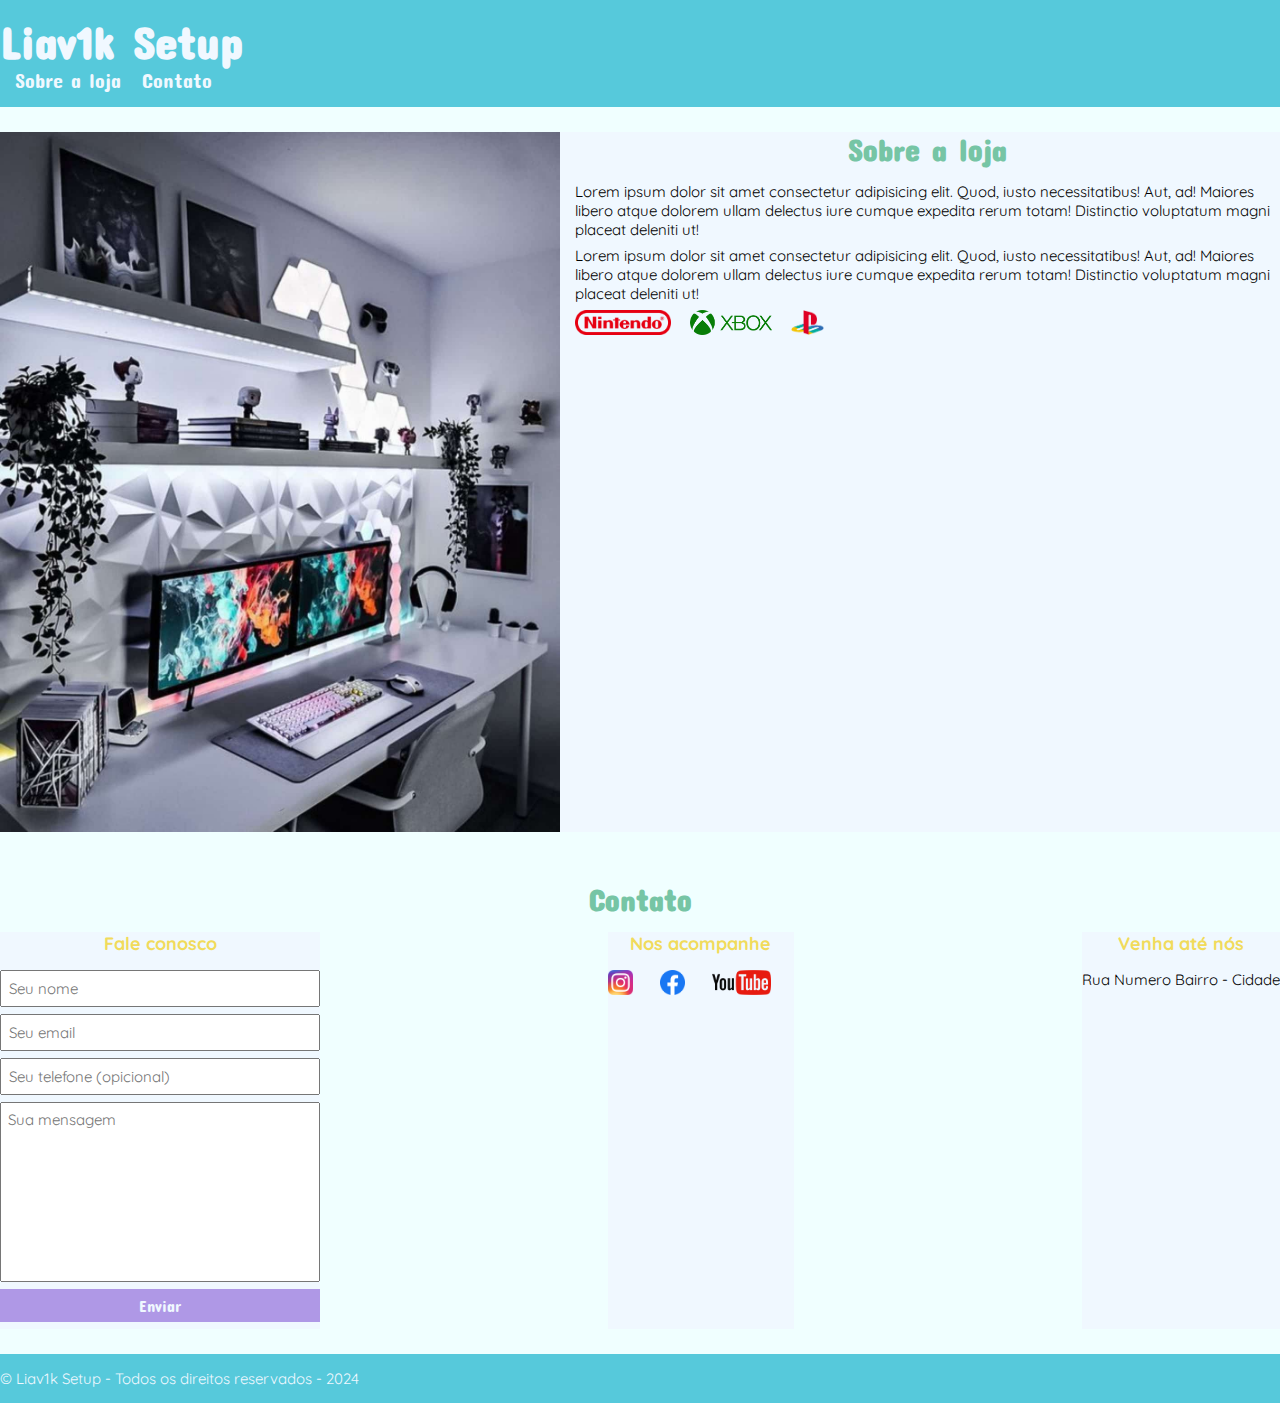
==== index.html @ a2f3748d "commit inicial" ====
<!DOCTYPE html>
<html lang="pt-br">
<head>
    <meta charset="UTF-8">
    <meta name="viewport" content="width=device-width, initial-scale=1.0">
    <title>Liav1k setup - Tudo para o seu setup</title>
    <link rel="stylesheet" href="./main.css">
    <link rel="preconnect" href="https://fonts.googleapis.com">
    <link rel="preconnect" href="https://fonts.gstatic.com" crossorigin>
    <link href="https://fonts.googleapis.com/css2?family=Concert+One&family=Quicksand:wght@300..700&display=swap" rel="stylesheet">
</head>
<body>
    <header>
        <div class="container">
            <h1>Liav1k Setup</h1>
            <nav>
                <ul>
                    <li>
                        <a href="#about">Sobre a loja</a>
                    </li>
                    <li>
                        <a href="#contact">Contato</a>
                    </li>
                </ul>
            </nav>
        </div>
    </header>
    <section id="about">
        <div class="container">
            <img src="./images/setup.jpg" alt="Setup com estilo minimalista e branco">
            <div>
                <h2>Sobre a loja</h2>
                <p>
                    Lorem ipsum dolor sit amet consectetur adipisicing elit. Quod, iusto necessitatibus! Aut, ad! Maiores libero atque dolorem ullam delectus iure cumque expedita rerum totam! Distinctio voluptatum magni placeat deleniti ut!
                </p>
                <p>
                    Lorem ipsum dolor sit amet consectetur adipisicing elit. Quod, iusto necessitatibus! Aut, ad! Maiores libero atque dolorem ullam delectus iure cumque expedita rerum totam! Distinctio voluptatum magni placeat deleniti ut!
                </p>
                <ul class="brands-list">
                    <li><img src="./images/nintendo.png" alt="Nintendo" /></li>
                    <li><img src="./images/xbox.png" alt="xbox" /></li>
                    <li><img src="./images/playstation.png" alt="playstation" /></li>
                </ul>
            </div>
        </div>
    </section>
    <section id="contact">
        <div class="container">
            <h2>Contato</h2>
            <div class="contact-methods">
                <div>
                    <h3>Fale conosco</h3>
                    <form>
                        <input type="text" placeholder="Seu nome" required />
                        <input type="email" placeholder="Seu email" required />
                        <input type="tel" placeholder="Seu telefone (opicional)" />
                        <textarea placeholder="Sua mensagem" required ></textarea>
                        <button type="submit">Enviar</button>
                    </form>
                </div>
                <div>
                    <h3>Nos acompanhe</h3>
                    <ul class="social-links">
                        <li>
                            <a href="#" title="Siga-nos no Instagram">
                                <img src="./images/instagram.png" alt="Logo do Instagram" />
                            </a>
                        </li>
                        <li>
                            <a href="#" title="Siga-nos no Facebook">
                                <img src="./images/facebook.png" alt="Logo do Facebook" />
                            </a>
                        </li>
                        <li>
                            <a href="#" title="Visite nosso caanl no Youtube">
                                <img src="./images/youtube.png" alt="Logo do Youtube" />
                            </a>
                        </li>
                    </ul>
                </div>
                <div>
                    <h3>Venha até nós</h3>
                    <p>
                        Rua Numero Bairro - Cidade
                    </p>
                </div>
            </div>
        </div>
    </section>
    <footer>
        <div class="container">
            <p>
                &copy; Liav1k Setup - Todos os direitos reservados - 2024
            </p>
        </div>
    </footer>
</body>
</html>
---- main.css ----
* {
    margin: 0;
    padding: 0;
    box-sizing: border-box;
}

header,
section h2 {
    font-family: "Concert One", sans-serif;
}

body, input, textarea {
    font-family: "Quicksand", sans-serif;
    font-size: 15px;
}

header {
    padding: 15px 0;
    background-color: #56C9DB;
    color: aliceblue;
}

header h1 {
    font-size: 45px;
}

header nav li {
    display: inline;
    margin-left: 15px;
    color: aliceblue;
}

header nav li a {
    color: aliceblue;
    text-decoration: none;
    font-size: 20px;
}

.container{
    max-width: 1280px;
    width: 100%;
    margin: 0 auto;
}

.brands-list img {
    height: 25px;
}

.brands-list li {
    display: inline;
}

section {
    padding: 25px 0;
    background-color: azure;
}

#about .container {
    background-color: aliceblue;
}

section .container {
    display: flex;
    justify-content: space-between;
    align-items: flex-start;
}

section h2 {
    margin-bottom: 15px;
    color: #76C5A5;
    text-align: center;
    font-size: 30px;
}

section h3 {
    margin-bottom: 15px;
    font-size: 18px;
    text-align: center;
    color: #f1db5b;
}

section p {
    margin-bottom: 7px;
    color: #000;
}

section div img {
    height: 700px;
}

section img {
    margin-right: 15px;
}

.social-links img {
    height: 25px;
}

.social-links li {
    display: inline;
    margin-right: 8px;
}

.social-links li a {
    text-decoration: none;
}

#contact .container {
    display: block;
}

.contact-methods {
    display: flex;
    justify-content: space-between;
}

.contact-methods div {
    background-color: aliceblue;
}

form input,
form textarea,
form button {
    display: block;
    width: 320px;
    margin-bottom: 7px;
    padding: 7px;
}

form textarea {
    resize: none;
    height: 180px;
}

Form button {
    background-color: #AF98E6;
    color: aliceblue;
    border: none;
    font-family: "Concert One", sans-serif;
    font-size: 16px;
    cursor: pointer;
}

form button:hover {
    background-color: #e273a7;
}

input:focus, textarea:focus {
    outline-color: #e273a7;
}

footer {
    background-color: #56C9DB;
    color: aliceblue;
    padding: 15px 0;
}
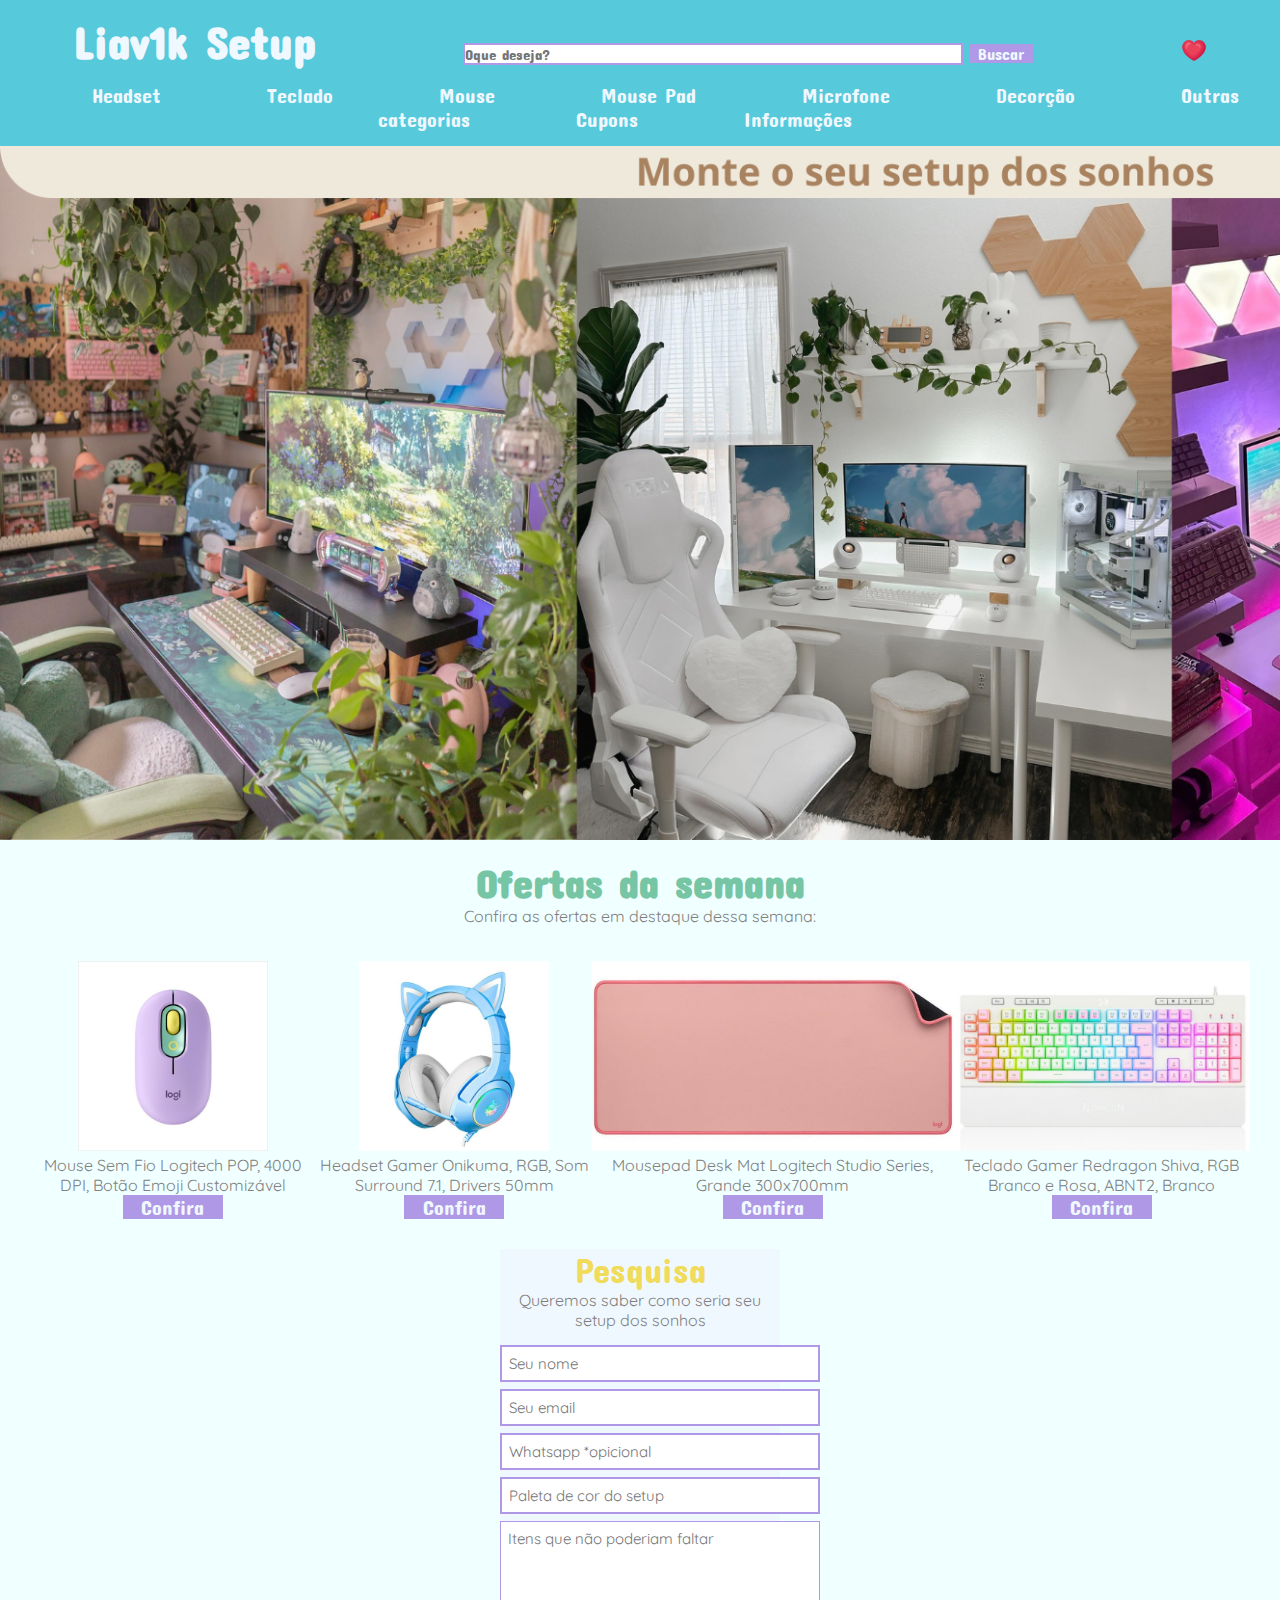
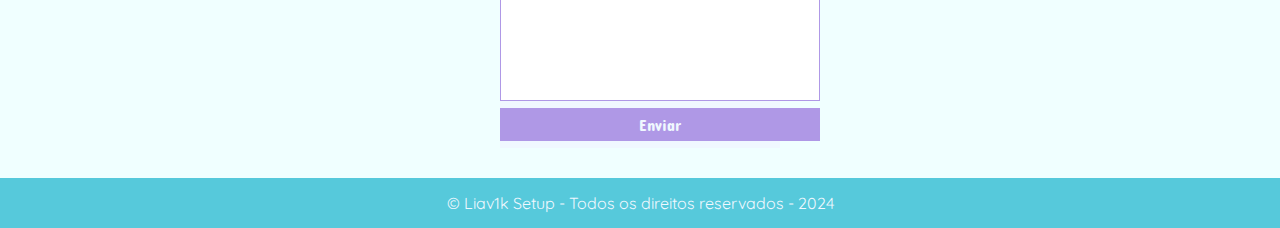
==== commit b0756998: "orgulho de mim" ====
--- a/index.html
+++ b/index.html
@@ -11,81 +11,103 @@
 </head>
 <body>
     <header>
-        <div class="container">
-            <h1>Liav1k Setup</h1>
+        <div class="cabeçalho">
+            <a id="titulo" href="#" title="início">Liav1k Setup</a>
+            <div>
+                <input type="text" placeholder="Oque deseja?" /> <button type="button">Buscar</button>
+            </div>
+            <a href="#" title="Favoritos">
+                <img src="./images/Coração.png" alt="Coração" />
+            </a>
+        </div>
+        <div class="setores">
             <nav>
                 <ul>
                     <li>
-                        <a href="#about">Sobre a loja</a>
+                        <a href="#">Headset</a>
                     </li>
                     <li>
-                        <a href="#contact">Contato</a>
+                        <a href="#">Teclado</a>
+                    </li>
+                    <li>
+                        <a href="#">Mouse</a>
+                    </li>
+                    <li>
+                        <a href="#">Mouse Pad</a>
+                    </li>
+                    <li>
+                        <a href="#">Microfone</a>
+                    </li>
+                    <li>
+                        <a href="#">Decorção</a>
+                    </li>
+                    <li>
+                        <a href="#">Outras categorias</a>
+                    </li>
+                    <li>
+                        <a href="#">Cupons</a>
+                    </li>
+                    <li>
+                        <a href="#">Informações</a>
                     </li>
                 </ul>
             </nav>
         </div>
     </header>
-    <section id="about">
-        <div class="container">
-            <img src="./images/setup.jpg" alt="Setup com estilo minimalista e branco">
+    <Section>
+        <img src="./images/Banner.png" alt="Banner com 3 variações de setup" />
+        <div class="enunciado">
+            <h2>
+                Ofertas da semana
+            </h2>
+            <p>
+                Confira as ofertas em destaque dessa semana:
+            </p>
+        </div>
+        <div class="ofertas">
             <div>
-                <h2>Sobre a loja</h2>
+                <img src="./images/Mouse.jpg" alt="Mouse" />
+                <p> 
+                    Mouse Sem Fio Logitech POP, 4000 DPI, Botão Emoji Customizável
+                </p>
+                <button type="button">Confira</button>
+            </div>
+            <div>
+                <img src="./images/Headset.jpg" alt="Headset" />
                 <p>
-                    Lorem ipsum dolor sit amet consectetur adipisicing elit. Quod, iusto necessitatibus! Aut, ad! Maiores libero atque dolorem ullam delectus iure cumque expedita rerum totam! Distinctio voluptatum magni placeat deleniti ut!
+                    Headset Gamer Onikuma, RGB, Som Surround 7.1, Drivers 50mm
                 </p>
+                <button type="button">Confira</button>
+            </div>
+            <div>
+                <img src="./images/Mousepad.jpg" alt="Mousepad" />
                 <p>
-                    Lorem ipsum dolor sit amet consectetur adipisicing elit. Quod, iusto necessitatibus! Aut, ad! Maiores libero atque dolorem ullam delectus iure cumque expedita rerum totam! Distinctio voluptatum magni placeat deleniti ut!
+                    Mousepad Desk Mat Logitech Studio Series, Grande 300x700mm
                 </p>
-                <ul class="brands-list">
-                    <li><img src="./images/nintendo.png" alt="Nintendo" /></li>
-                    <li><img src="./images/xbox.png" alt="xbox" /></li>
-                    <li><img src="./images/playstation.png" alt="playstation" /></li>
-                </ul>
+                <button type="button">Confira</button>
+            </div>
+            <div>
+                <img src="./images/Teclado.jpg" alt="Mouse" />
+                <p>
+                    Teclado Gamer Redragon Shiva, RGB Branco e Rosa, ABNT2, Branco
+                </p>
+                <button type="button">Confira</button>
             </div>
         </div>
-    </section>
-    <section id="contact">
-        <div class="container">
-            <h2>Contato</h2>
-            <div class="contact-methods">
-                <div>
-                    <h3>Fale conosco</h3>
-                    <form>
-                        <input type="text" placeholder="Seu nome" required />
-                        <input type="email" placeholder="Seu email" required />
-                        <input type="tel" placeholder="Seu telefone (opicional)" />
-                        <textarea placeholder="Sua mensagem" required ></textarea>
-                        <button type="submit">Enviar</button>
-                    </form>
-                </div>
-                <div>
-                    <h3>Nos acompanhe</h3>
-                    <ul class="social-links">
-                        <li>
-                            <a href="#" title="Siga-nos no Instagram">
-                                <img src="./images/instagram.png" alt="Logo do Instagram" />
-                            </a>
-                        </li>
-                        <li>
-                            <a href="#" title="Siga-nos no Facebook">
-                                <img src="./images/facebook.png" alt="Logo do Facebook" />
-                            </a>
-                        </li>
-                        <li>
-                            <a href="#" title="Visite nosso caanl no Youtube">
-                                <img src="./images/youtube.png" alt="Logo do Youtube" />
-                            </a>
-                        </li>
-                    </ul>
-                </div>
-                <div>
-                    <h3>Venha até nós</h3>
-                    <p>
-                        Rua Numero Bairro - Cidade
-                    </p>
-                </div>
-            </div>
-        </div>
+    </Section>
+    <section class="pesquisa">
+        <h2>Pesquisa</h2>
+        <p>
+            Queremos saber como seria seu setup dos sonhos
+        </p>
+        <form>
+            <input type="text" placeholder="Seu nome" required />
+            <input type="email" placeholder="Seu email" required />
+            <input type="tel" placeholder="Whatsapp *opicional" />
+            <input type="text" placeholder="Paleta de cor do setup" required />
+            <textarea placeholder="Itens que não poderiam faltar" required ></textarea>
+            <button type="submit">Enviar</button>
+        </form>
     </section>
     <footer>
         <div class="container">
--- a/main.css
+++ b/main.css
@@ -4,127 +4,147 @@
     box-sizing: border-box;
 }
 
-header,
-section h2 {
+header {
     font-family: "Concert One", sans-serif;
+    padding: 15px 0;
+    background-color: #56C9DB;
 }
 
-body, input, textarea {
-    font-family: "Quicksand", sans-serif;
-    font-size: 15px;
+.cabeçalho {
+    display: flex;
+    justify-content: space-around;
+    align-items: center;
 }
 
-header {
-    padding: 15px 0;
-    background-color: #56C9DB;
+#titulo {
+    font-size: 45px;
+    font-weight: bolder;
+    text-decoration: none;
     color: aliceblue;
 }
 
-header h1 {
-    font-size: 45px;
+header input {
+    width: 500px;
+    font-family: "Concert One", sans-serif;
+    font-weight: lighter;
+    font-size: 15px;
+    border-color: #AF98E6;
+    border-style: double;
+    margin-top: 25px;
 }
 
-header nav li {
-    display: inline;
-    margin-left: 15px;
-    color: aliceblue;
+header input:focus {
+    outline-color: #e273a7;
 }
 
-header nav li a {
+header button{
+    background-color: #AF98E6;
     color: aliceblue;
+    border: none;
+    font-family: "Concert One", sans-serif;
+    font-size: 16px;
+    cursor: pointer;
+    width: 65px;
+}
+
+header button:hover {
+    background-color: #e273a7;
+}
+
+header a img {
+    height: 25px;
+    margin-top: 20px;
+}
+
+.setores ul {
+    text-align: center;
+    margin-top: 15px;
+}
+.setores li {
+    display: inline;
+    margin: 0 50px;
+}
+
+.setores a {
     text-decoration: none;
+    color: aliceblue;
     font-size: 20px;
 }
 
-.container{
-    max-width: 1280px;
-    width: 100%;
-    margin: 0 auto;
+body {
+    font-family: "Quicksand", sans-serif;
+    background-color: azure;
+    color: grey;
 }
 
-.brands-list img {
-    height: 25px;
+section > img{
+    width: 1850px;
 }
 
-.brands-list li {
-    display: inline;
+.enunciado {
+    margin-top: 15px;
+    margin-bottom: 35px;
+    text-align: center;
 }
 
-section {
-    padding: 25px 0;
-    background-color: azure;
+.enunciado h2 {
+    font-family: "Concert One", sans-serif;
+    font-size: 40px;
+    color: #76C5A5;
 }
 
-#about .container {
+.ofertas{
+    display: flex;
+    justify-content: space-between;
+    text-align: center;
+    margin: 0 30px;
+}
+
+.ofertas img {
+    height: 190px;
+}
+
+.ofertas button {
+    background-color: #AF98E6;
+    color: aliceblue;
+    border: none;
+    font-family: "Concert One", sans-serif;
+    font-size: 20px;
+    cursor: pointer;
+    width: 100px;
+}
+
+.pesquisa {
+    text-align: center;
+    margin: 30px 500px;
     background-color: aliceblue;
 }
 
-section .container {
-    display: flex;
-    justify-content: space-between;
-    align-items: flex-start;
+.pesquisa h2 {
+    font-family: "Concert One", sans-serif;
+    color: #f1db5b;
+    font-size: 35px;
+    font-weight: lighter;
 }
 
-section h2 {
+.pesquisa p{
     margin-bottom: 15px;
-    color: #76C5A5;
-    text-align: center;
-    font-size: 30px;
 }
 
-section h3 {
-    margin-bottom: 15px;
-    font-size: 18px;
-    text-align: center;
-    color: #f1db5b;
-}
-
-section p {
-    margin-bottom: 7px;
-    color: #000;
-}
-
-section div img {
-    height: 700px;
-}
-
-section img {
-    margin-right: 15px;
-}
-
-.social-links img {
-    height: 25px;
-}
-
-.social-links li {
-    display: inline;
-    margin-right: 8px;
-}
-
-.social-links li a {
-    text-decoration: none;
-}
-
-#contact .container {
-    display: block;
-}
-
-.contact-methods {
-    display: flex;
-    justify-content: space-between;
-}
-
-.contact-methods div {
-    background-color: aliceblue;
+form {
+    display: inline-grid;
 }
 
 form input,
 form textarea,
 form button {
-    display: block;
     width: 320px;
     margin-bottom: 7px;
     padding: 7px;
+    border-color: #AF98E6;
+    border-style: double;
+    font-family: "Quicksand", sans-serif;
+    font-size: 15px;
 }
 
 form textarea {
@@ -132,25 +152,26 @@
     height: 180px;
 }
 
+input:focus, textarea:focus {
+    outline-color: #e273a7;
+}
+
 Form button {
     background-color: #AF98E6;
     color: aliceblue;
-    border: none;
     font-family: "Concert One", sans-serif;
     font-size: 16px;
     cursor: pointer;
+    border: none;
 }
 
 form button:hover {
     background-color: #e273a7;
 }
 
-input:focus, textarea:focus {
-    outline-color: #e273a7;
-}
-
 footer {
     background-color: #56C9DB;
     color: aliceblue;
     padding: 15px 0;
+    text-align: center;
 }